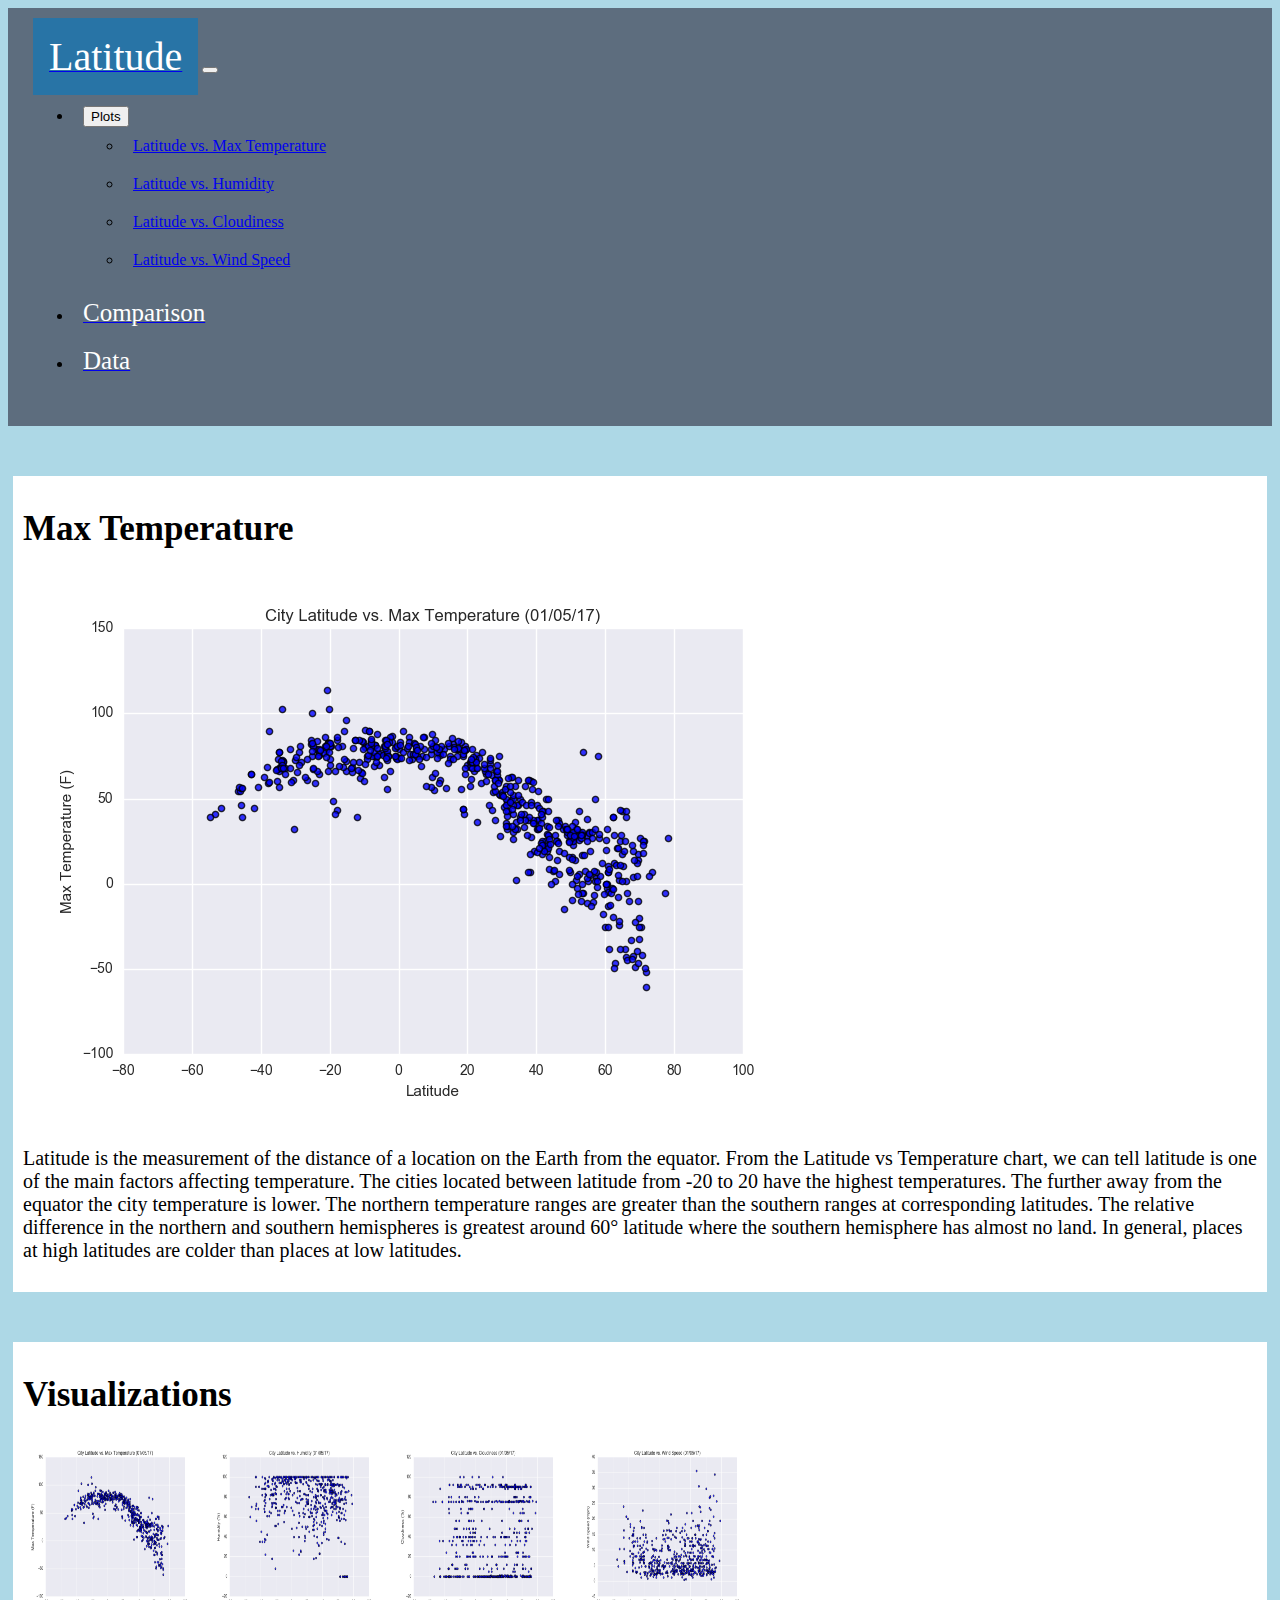
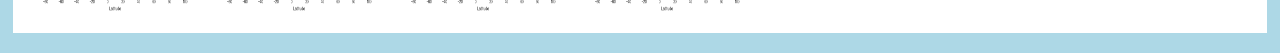
==== visualization-image-1.html @ e48c4dd4 "adding updates" ====
<!doctype html>
<html lang="en">
<head>
	<meta charset="utf-8" />
	<link rel="icon" type="image/png" href="assets/img/favicon.ico">
	<meta http-equiv="X-UA-Compatible" content="IE=edge,chrome=1" />

    <title>Latitude vs. Max Temperature</title>
    <!-- Required meta tags -->
    <meta charset="utf-8">
    <meta name="viewport" content="width=device-width, initial-scale=1, shrink-to-fit=no">

    <meta content='width=device-width, initial-scale=1.0, maximum-scale=1.0, user-scalable=0' name='viewport' />
    <meta name="viewport" content="width=device-width" />


    <!-- Bootstrap core CSS     -->
    <link href="assets/css/bootstrap.min.css" rel="stylesheet" />

    <!--     Fonts and icons     -->
    <link href="http://maxcdn.bootstrapcdn.com/font-awesome/4.2.0/css/font-awesome.min.css" rel="stylesheet">
    <link href='http://fonts.googleapis.com/css?family=Roboto:400,700,300' rel='stylesheet' type='text/css'>
    <link href="assets/css/pe-icon-7-stroke.css" rel="stylesheet" />
    <link rel="stylesheet" href="style.css">

</head>	  
<body>
    <div class="container-fluid">
        <nav class="navbar navbar-inverse">
            <div class="container-fluid">
                <div class="navbar-header">
                    <a class="navbar-brand" href="./landing.html"><span class="latitude">Latitude</a>
                    <button class="navbar-toggler" type="button" data-toggle="collapse" data-target="#navbarNavDropdown" aria-controls=" navbarNavDropdown" aria-expanded="false" aria-label="Toggle navigation">
                    <span class="navbar-toggler-icon"></span>
                    </button>
                </div>
                <ul class="nav navbar-nav navbar-right">
                    <li>
                        <div class="dropdown">
                            <button class="btn btn-primary dropdown-toggle" type="button" data-toggle="dropdown">Plots
                            <span class="caret"></span></button> 
                            <ul class="dropdown-menu">
                                <li><a href="./visualization-image-1.html">Latitude vs. Max Temperature</a></li>
                                <li><a href="./visualization-image-2.html">Latitude vs. Humidity</a></li>
                                <li><a href="./visualization-image-3.html">Latitude vs. Cloudiness</a></li>
                                <li><a href="./visualization-image-4.html">Latitude vs. Wind Speed</a></li>
                            </ul>
                        </div>
                    </li>
                    <li>
                        <a class="nav-link" href="./Comparisons.html"><span class="c-d">Comparison</a>
                    </li>
                    <li>
                        <a class="nav-link" href="./Data.html"><span class="c-d">Data</a>
                    </li>
                </ul>
            </div>
        </nav>
	   
	    <div class="content">
            <div class="container-fluid">
                <div class="row">
                    <div class="col-sm-12 col-md-8">
                        <div class="box">
                            <div class="header">
                                <h1 class="title">Max Temperature</h1>
                            </div>
                            <div class="content">
                               <img src="./lat_max_temp.png" alt="Latitude vs. Max Temperature" class="img-responsive">
	                           <p class="category">Latitude is the measurement of the distance of a location on the Earth from the equator. From the Latitude vs Temperature chart, we can tell latitude is one of the main factors affecting temperature. The cities located between latitude from -20 to 20 have the highest temperatures. The further away from the equator the city temperature is lower. The northern temperature ranges are greater than the southern ranges at corresponding latitudes. The relative difference in the northern and southern hemispheres is greatest around 60° latitude where the southern hemisphere has almost no land. In general, places at high latitudes are colder than places at low latitudes.
	                           </p>
                            </div>
                        </div>
                    </div>

                    <div class="col-sm-12 col-md-4">
                        <div class="box">
                            <div class="header">
                                <h1 class="title">Visualizations</h1>
                            </div>
                            <div class="content">
                               <a href="./visualization-image-1.html"><img src="./lat_max_temp.png" alt="Latitude vs. Max Temperature" height="180" width="180"></a>
	                           <a href="./visualization-image-2.html"><img src="./lat_humidity.png" alt="Latitude vs. Humidity" height="180" width="180"></a>
	                           <a href="./visualization-image-3.html"><img src="./lat_cloudiness.png" alt="Latitude vs. Cloudiness" height="180" width="180"></a>
	                           <a href="./visualization-image-4.html"><img src="./lat_wind.png" alt="Latitude vs. Wind Speed" height="180" width="180"></a>
	                        </div>
	                    </div>
	                </div>
	            </div>
			</div>
		</div>
	</div>
</body>

</html>
---- style.css ----
body {
  background: lightblue;
}
/* every box is this size */

.skyblue {
  background: deepskyblue;
}

.box{
  padding: 10px;
  background: white;
  margin-top:50px;
  margin-left:5px;
  margin-right:5px;
  margin-bottom:20px;
  align-content: center;
}


/* Giving our navbar some padding and a background color */
.navbar {
  margin-right: 0px;
  margin-left: 0px;
  padding: 25px;
  background: #5D6D7E;
}

/* Making our navbar li's inline-block elements this makes it so we can have multiple on the same line. Floats could have been used too */
.navbar li {
  display: d-block;
  padding: 10px;
  margin-right: 0px;
  margin-left: 0px;
  cursor: pointer;
}
h1 {
  font-size: 35px;
}
h2 {
  font-size: 20px;
}


p{
    font-size: 20px;
}


.c-d{color:white;
  font-size: 25px;
}

.latitude {
  color: white;
  font-family: verdana;
  font-size: 40px;
  background-color: #2874A6;
  border: 1px solid #2874A6;
    padding: 15px;
}
/* Adding media queries to show the drop-down, and hide the navbar when the screen is smaller than 480 pixels */
@media (max-width: 480px) {
  .navbar li {
    padding: 10px;
  }
  .box {
    margin-right: 20px;
    margin-left: 20px;
  }
  .navbar ul {
    visibility: hidden;
  }
  #nav-select {
    visibility: visible;
  }
}

/* For desktop: */
.col-1 {width: 8.33%;}
.col-2 {width: 16.66%;}
.col-3 {width: 25%;}
.col-4 {width: 33.33%;}
.col-5 {width: 41.66%;}
.col-6 {width: 50%;}
.col-7 {width: 58.33%;}
.col-8 {width: 66.66%;}
.col-9 {width: 75%;}
.col-10 {width: 83.33%;}
.col-11 {width: 91.66%;}
.col-12 {width: 100%;}

@media only screen and (max-width: 768px) {
    /* For mobile phones: */
    [class*="col-"] {
        width: 100%;
    }
}
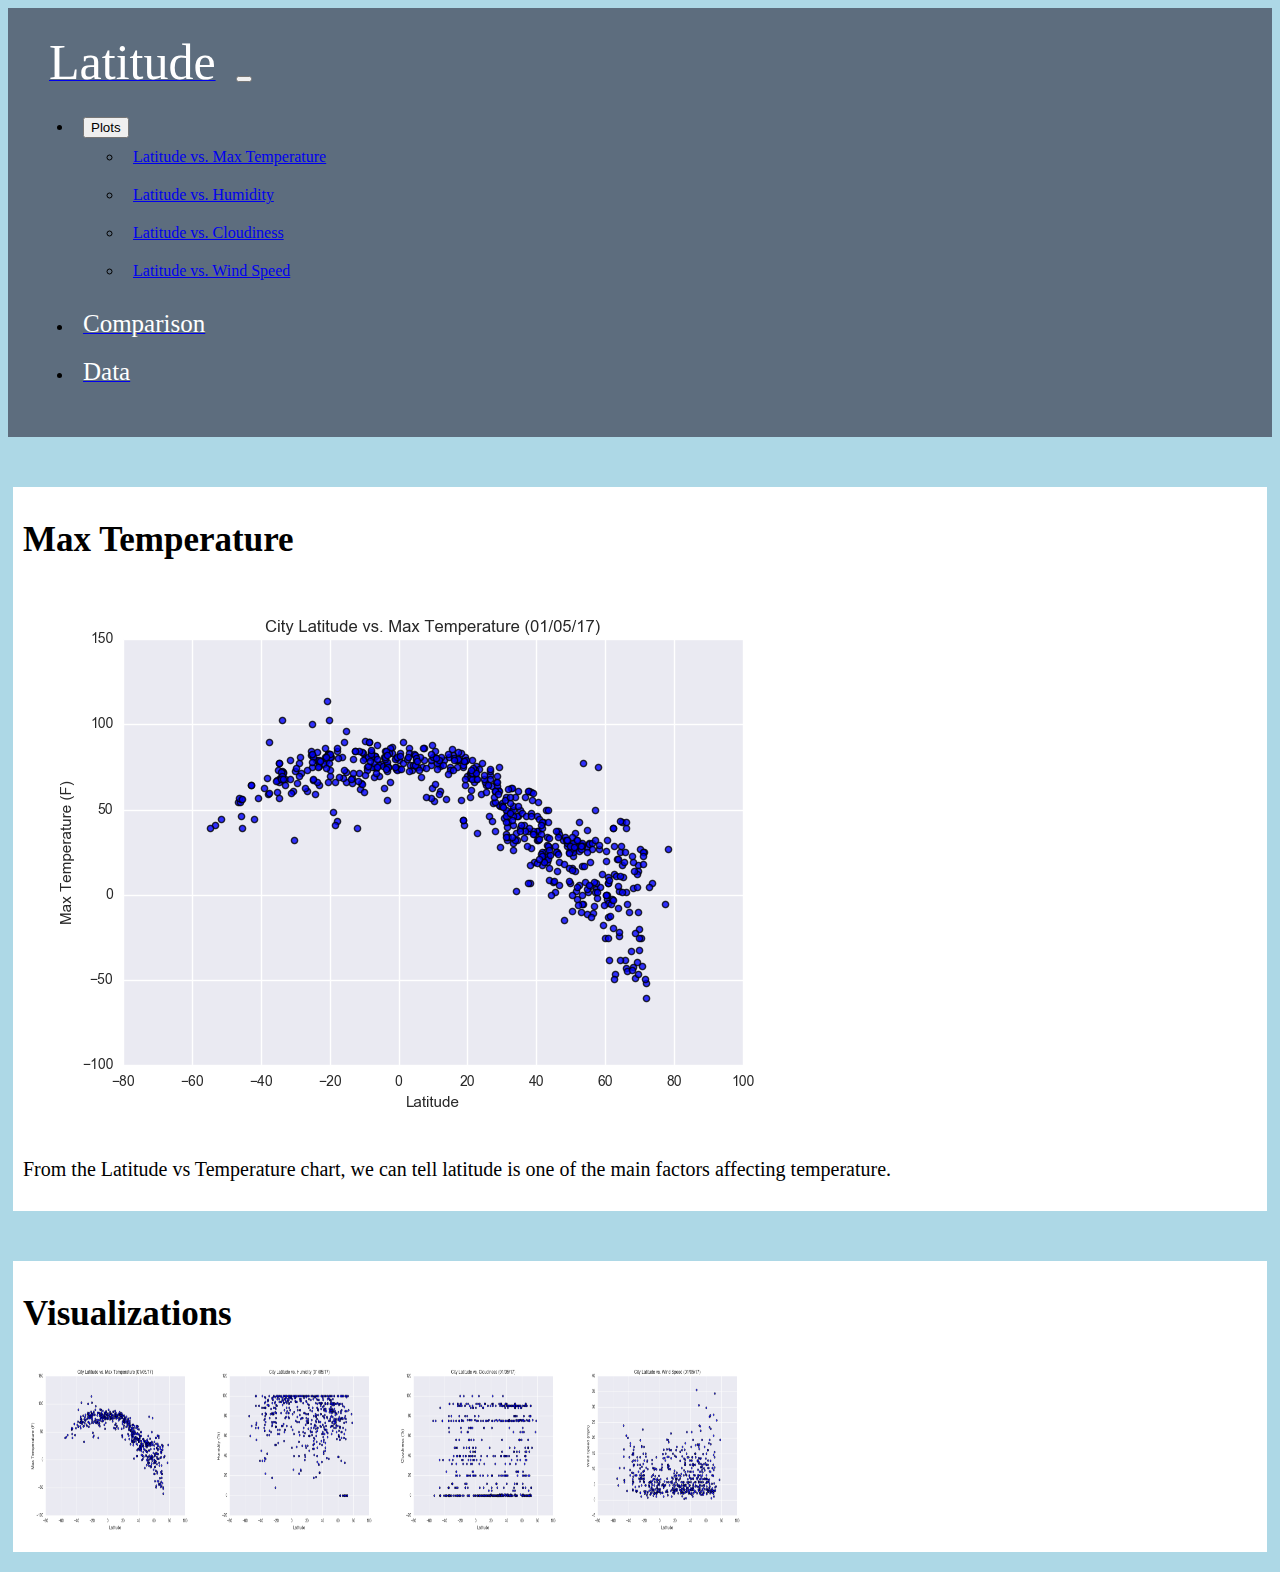
==== commit c54b9097: "updates" ====
--- a/visualization-image-1.html
+++ b/visualization-image-1.html
@@ -67,8 +67,7 @@
                             </div>
                             <div class="content">
                                <img src="./lat_max_temp.png" alt="Latitude vs. Max Temperature" class="img-responsive">
-	                           <p class="category">Latitude is the measurement of the distance of a location on the Earth from the equator. From the Latitude vs Temperature chart, we can tell latitude is one of the main factors affecting temperature. The cities located between latitude from -20 to 20 have the highest temperatures. The further away from the equator the city temperature is lower. The northern temperature ranges are greater than the southern ranges at corresponding latitudes. The relative difference in the northern and southern hemispheres is greatest around 60° latitude where the southern hemisphere has almost no land. In general, places at high latitudes are colder than places at low latitudes.
-	                           </p>
+	                           <p class="category"> From the Latitude vs Temperature chart, we can tell latitude is one of the main factors affecting temperature.	                           </p>
                             </div>
                         </div>
                     </div>
--- a/style.css
+++ b/style.css
@@ -26,7 +26,7 @@
   background: #5D6D7E;
 }
 
-/* Making our navbar li's inline-block elements this makes it so we can have multiple on the same line. Floats could have been used too */
+/* Making our navbar li's inline-block elements this makes it so we can have multiple on the same line */
 .navbar li {
   display: d-block;
   padding: 10px;
@@ -54,9 +54,9 @@
 .latitude {
   color: white;
   font-family: verdana;
-  font-size: 40px;
-  background-color: #2874A6;
-  border: 1px solid #2874A6;
+  font-size: 50px;
+  background-color: #5d6d7e;
+  border: 1px solid #5d6d7e;
     padding: 15px;
 }
 /* Adding media queries to show the drop-down, and hide the navbar when the screen is smaller than 480 pixels */
